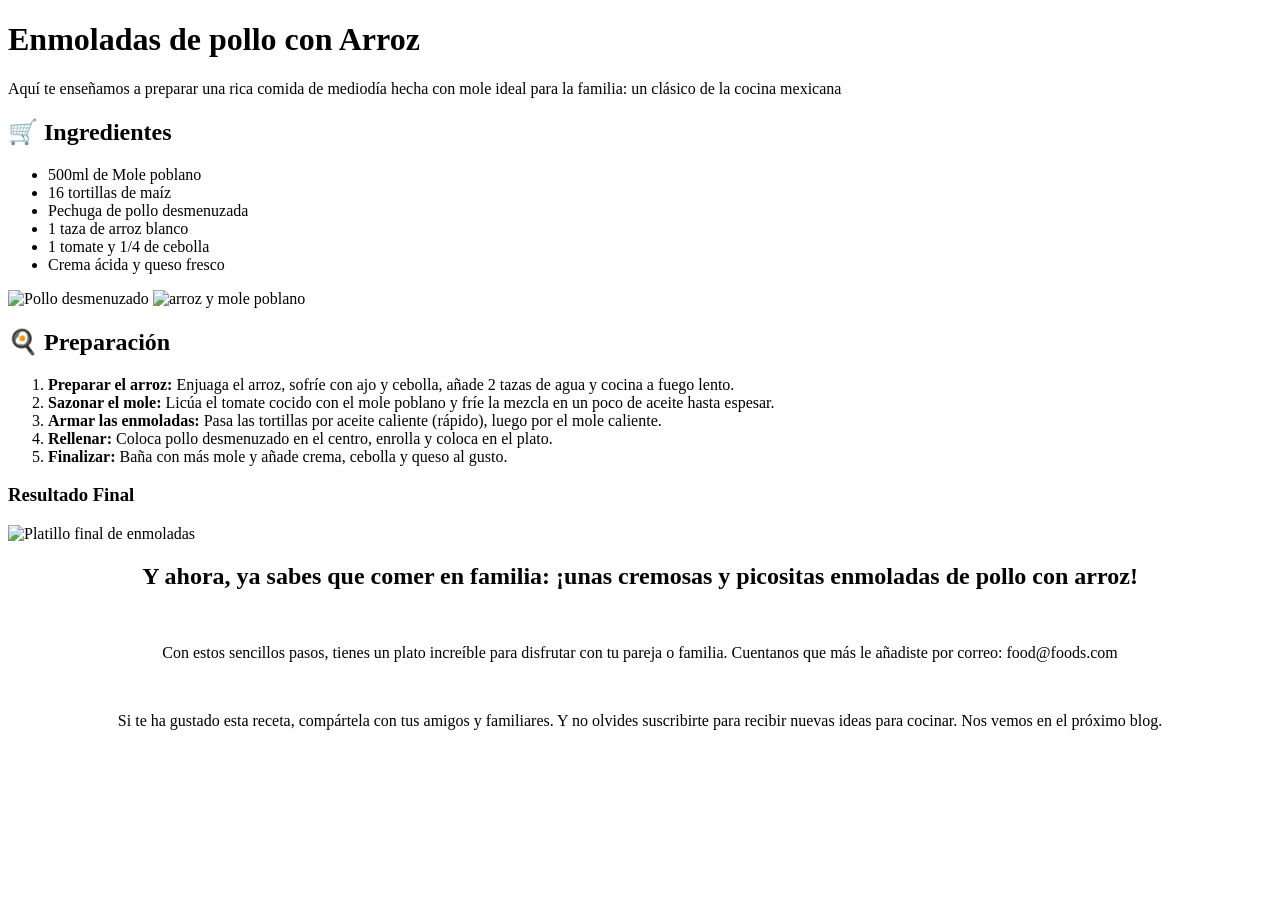
==== receta_isra.html @ fa6b03ec "receta_isra receta_isra" ====
<!DOCTYPE html>
<html lang="es">
<head>
    <meta charset="UTF-8">
    <meta name="viewport" content="width=device-width, initial-scale=1.0">
    <title>Receta: Enmoladas con Arroz</title>
    <link rel="stylesheet" href="styles.css">
</head>
<body>

    <header class="hero-header">
        <div class="overlay">
            <h1>Enmoladas de pollo con Arroz</h1>
            <p>Aquí te enseñamos a preparar una rica comida de mediodía hecha con mole ideal para la familia: un clásico de la cocina mexicana</p>
        </div>
    </header>

    <main class="recipe-container">
        <div class="grid-layout">
            <!-- Ingredientes -->
            <section class="card ingredients-section">
                <h2><span class="icon">🛒</span> Ingredientes</h2>
                <ul class="styled-list">
                    <li>500ml de Mole poblano</li>
                    <li>16 tortillas de maíz</li>
                    <li>Pechuga de pollo desmenuzada</li>
                    <li>1 taza de arroz blanco</li>
                    <li>1 tomate y 1/4 de cebolla</li>
                    <li>Crema ácida y queso fresco</li>
                </ul>
                <div class="ingredient-imgs">
                    <img src="https://thumbs.dreamstime.com/b/pechuga-de-pollo-desmenuzada-textura-jugosa-prote%C3%ADna-cocida-comida-saludable-plato-blanco-vista-superior-color-natural-generado-416415789.jpg" alt="Pollo desmenuzado">
                    <img src="https://storage.googleapis.com/ghdz-bucket-donamaria-site-prd/recetas/2024-07-18/199_pollo-con-arroz-y-mole.webp" alt="arroz y mole poblano">
            </center>
                </div>
            </section>

            <!-- Procedimiento -->
            <section class="card procedure-section">
                <h2><span class="icon">🍳</span> Preparación</h2>
                <ol class="steps-list">
                    <li><strong>Preparar el arroz:</strong> Enjuaga el arroz, sofríe con ajo y cebolla, añade 2 tazas de agua y cocina a fuego lento.</li>
                    <li><strong>Sazonar el mole:</strong> Licúa el tomate cocido con el mole poblano y fríe la mezcla en un poco de aceite hasta espesar.</li>
                    <li><strong>Armar las enmoladas:</strong> Pasa las tortillas por aceite caliente (rápido), luego por el mole caliente.</li>
                    <li><strong>Rellenar:</strong> Coloca pollo desmenuzado en el centro, enrolla y coloca en el plato.</li>
                    <li><strong>Finalizar:</strong> Baña con más mole y añade crema, cebolla y queso al gusto.</li>
                </ol>
            </section>
        </div>

        <!-- Galería del platillo final -->
        <section class="final-showcase">
            <h3>Resultado Final</h3>
            <img src="https://deliciasdelsureste.com/blog/app/web/upload/source/10_e91dd21507a4ec619f928bef3d0f94d8.jpeg" alt="Platillo final de enmoladas" class="main-dish-img">
        </section>
    </main>

    <footer class="recipe-footer">
        <center>
            <h2>Y ahora, ya sabes que comer en familia: ¡unas cremosas y picositas enmoladas de pollo con arroz!</h2>
            <br>
            <p>Con estos sencillos pasos, tienes un plato increíble para disfrutar con tu pareja o familia. Cuentanos que más le añadiste por correo: food@foods.com</p>
            <br>
            <p>Si te ha gustado esta receta, compártela con tus amigos y familiares. Y no olvides suscribirte para recibir nuevas ideas para cocinar. Nos vemos en el próximo blog.</p>
        </center>
    </footer>

</body>
</html>
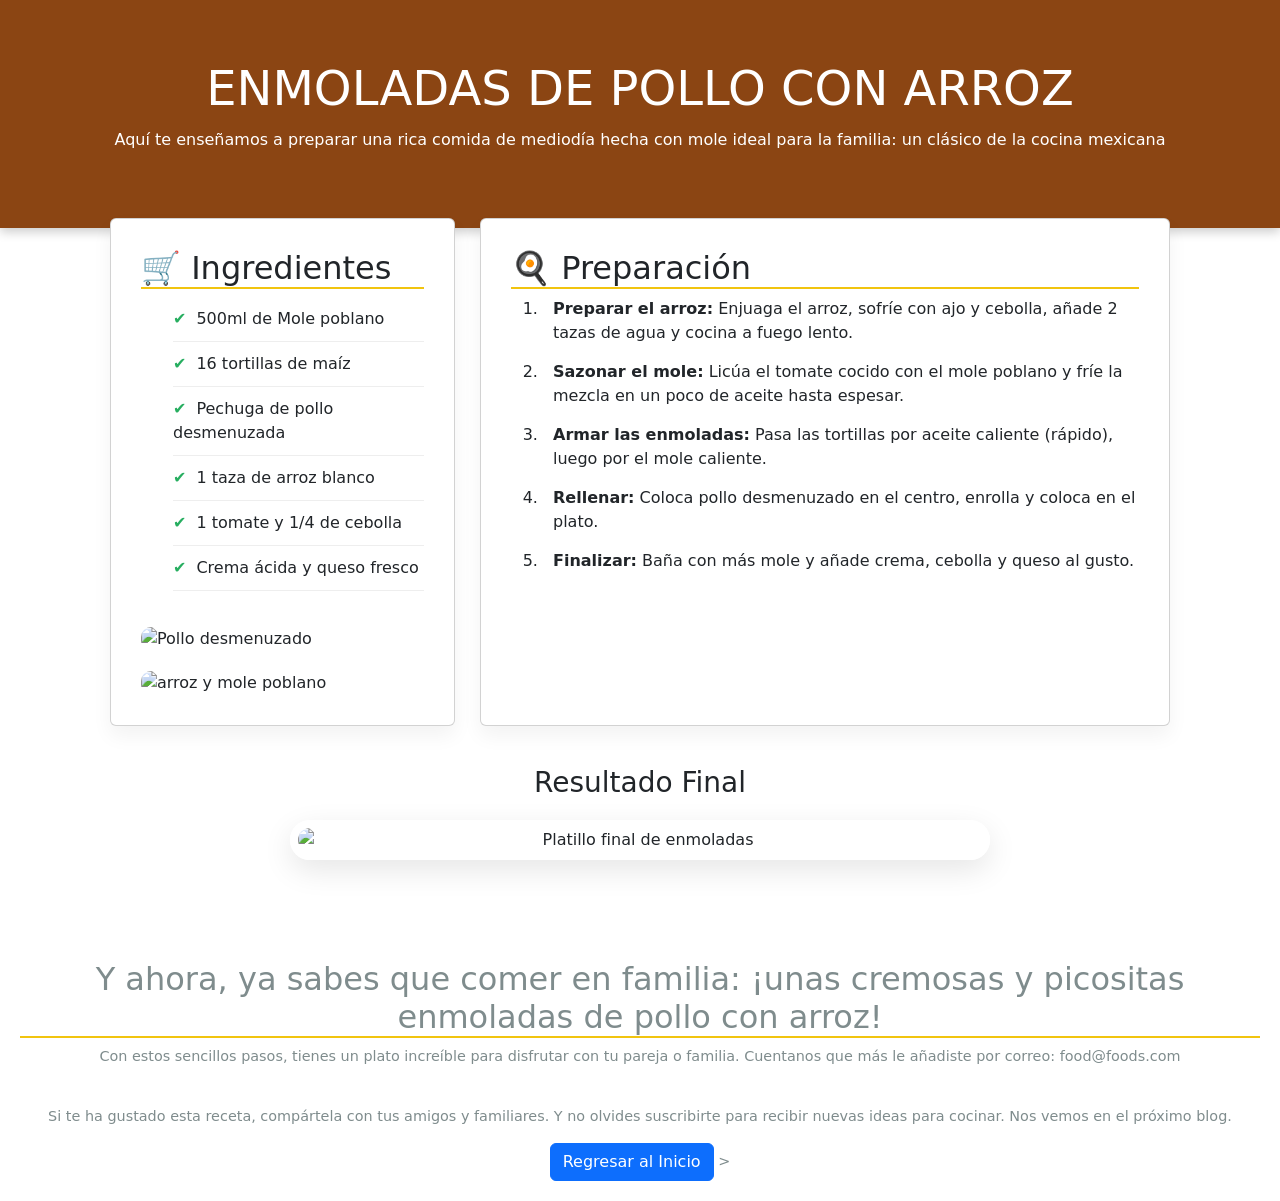
==== commit ec3fe8da: "Se modifica la pagina principal, ademas de que se agrega boton de regreso en cada receta" ====
--- a/receta_isra.html
+++ b/receta_isra.html
@@ -4,7 +4,9 @@
     <meta charset="UTF-8">
     <meta name="viewport" content="width=device-width, initial-scale=1.0">
     <title>Receta: Enmoladas con Arroz</title>
-    <link rel="stylesheet" href="styles.css">
+    <link rel="stylesheet" href="receta_isra.css">
+    <link rel="stylesheet" href="https://cdn.jsdelivr.net/npm/bootstrap@5.3.8/dist/css/bootstrap.min.css">
+
 </head>
 <body>
 
@@ -62,8 +64,10 @@
             <p>Con estos sencillos pasos, tienes un plato increíble para disfrutar con tu pareja o familia. Cuentanos que más le añadiste por correo: food@foods.com</p>
             <br>
             <p>Si te ha gustado esta receta, compártela con tus amigos y familiares. Y no olvides suscribirte para recibir nuevas ideas para cocinar. Nos vemos en el próximo blog.</p>
+            <a href="index.html" class="btn btn-primary" role="button">Regresar al Inicio</a>
+        >
         </center>
     </footer>
-
+<script src="https://cdn.jsdelivr.net/npm/bootstrap@5.3.8/dist/js/bootstrap.bundle.min.js"></script
 </body>
 </html>
--- a/receta_isra.css
+++ b/receta_isra.css
@@ -0,0 +1,120 @@
+/* Reset de márgenes y fuentes */
+* {
+    margin: 0;
+    padding: 0;
+    box-sizing: border-box;
+}
+
+body {
+    font-family: 'Segoe UI', Roboto, Helvetica, Arial, sans-serif;
+    background-color: #f7f1e3; /* Fondo bonito color crema/papel */
+    background-image: url('https://www.transparenttextures.com/patterns/cubes.png'); /* Textura sutil */
+    color: #2c3e50;
+    line-height: 1.6;
+}
+
+/* Header con fondo de imagen o color sólido elegante */
+.hero-header {
+    background: #8b4513;
+    color: white;
+    padding: 60px 20px;
+    text-align: center;
+    box-shadow: 0 4px 10px rgba(0,0,0,0.2);
+}
+
+.hero-header h1 {
+    font-size: 3rem;
+    margin-bottom: 10px;
+    text-transform: uppercase;
+}
+
+/* Contenedor principal */
+.recipe-container {
+    max-width: 1100px;
+    margin: -30px auto 40px;
+    padding: 20px;
+}
+
+/* Uso de Grid para acomodar la información */
+.grid-layout {
+    display: grid;
+    grid-template-columns: 1fr 2fr;
+    gap: 25px;
+}
+
+/* Tarjetas de información */
+.card {
+    background: white;
+    padding: 30px;
+    border-radius: 15px;
+    box-shadow: 0 10px 20px rgba(0,0,0,0.05);
+}
+
+h2 {
+    color: #d35400;
+    margin-bottom: 20px;
+    border-bottom: 2px solid #f1c40f;
+    display: inline-block;
+}
+
+/* Estilo de listas */
+.styled-list {
+    list-style: none;
+}
+
+.styled-list li {
+    padding: 10px 0;
+    border-bottom: 1px solid #eee;
+}
+
+.styled-list li::before {
+    content: "✔";
+    color: #27ae60;
+    margin-right: 10px;
+}
+
+.steps-list li {
+    margin-bottom: 15px;
+    padding-left: 10px;
+}
+
+/* Manejo de imágenes */
+.ingredient-imgs img {
+    width: 100%;
+    border-radius: 10px;
+    margin-top: 20px;
+}
+
+.main-dish-img {
+    width: 100%;
+    max-width: 700px;
+    display: block;
+    margin: 20px auto;
+    border-radius: 20px;
+    border: 8px solid white;
+    box-shadow: 0 10px 30px rgba(0,0,0,0.1);
+}
+
+.final-showcase {
+    text-align: center;
+    margin-top: 40px;
+}
+
+/* Footer */
+.recipe-footer {
+    text-align: center;
+    padding: 20px;
+    font-size: 0.9rem;
+    color: #7f8c8d;
+}
+
+/* Responsivo para móviles */
+@media (max-width: 768px) {
+    .grid-layout {
+        grid-template-columns: 1fr;
+    }
+    
+    .recipe-container {
+        margin-top: 20px;
+    }
+}
